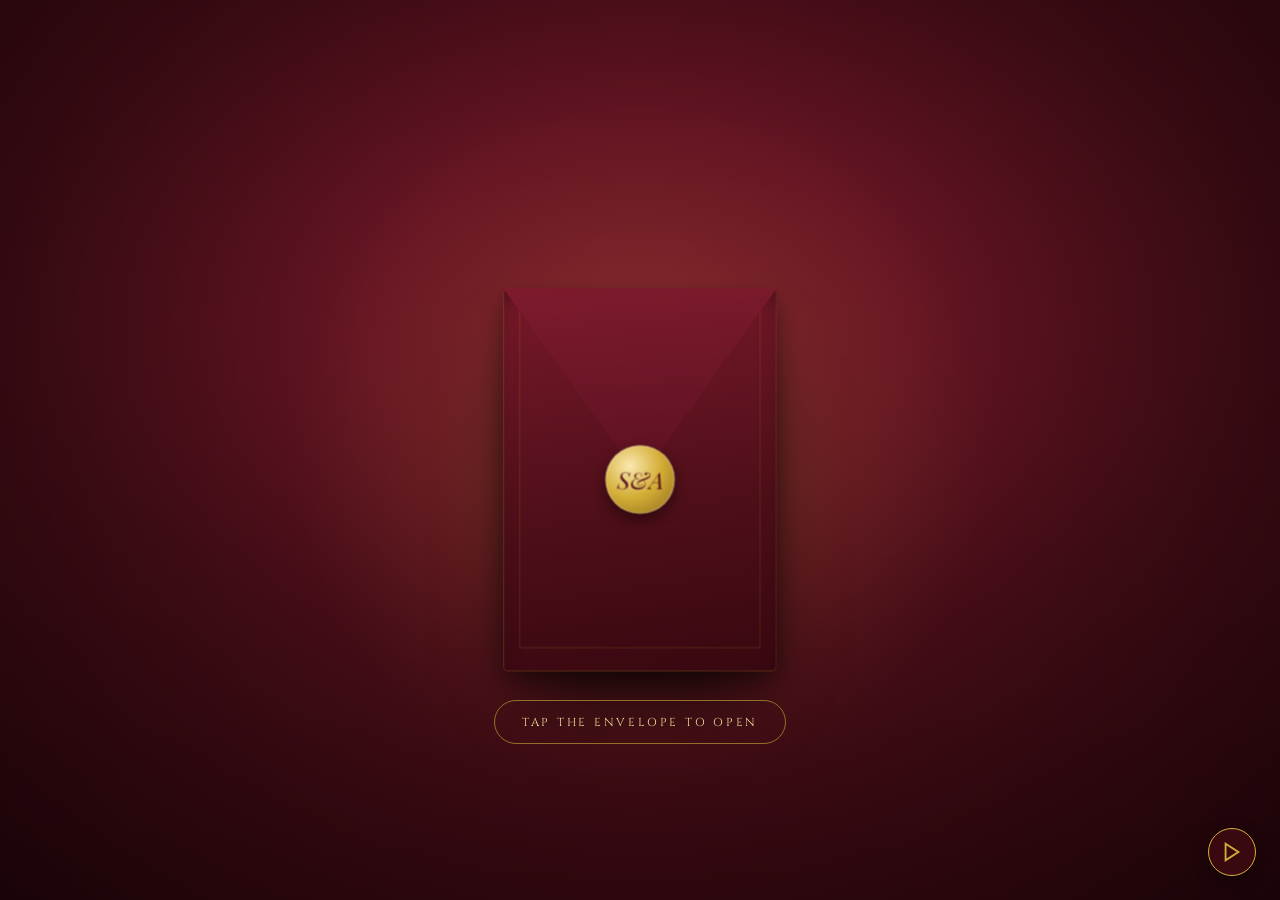
==== index.html @ 7587e1a6 "dffvdf" ====
<!DOCTYPE html>
<html lang="en">
<head>
<meta charset="UTF-8">
<meta name="viewport" content="width=device-width, initial-scale=1, viewport-fit=cover">
<title>Sharaf Ali &amp; Aysha – Wedding Reception</title>
<meta property="og:type" content="website">
<meta property="og:title" content="Sharaf Ali &amp; Aysha – Wedding Reception">
<meta property="og:description" content="Join us in celebrating our wedding reception on Sunday, 6 December 2026 at Airport Garden Convention Centre, Karippur">
<meta property="og:image" content="https://sharafali-aysha.vercel.app/og.jpg">
<meta name="twitter:card" content="summary_large_image">
<meta name="twitter:image" content="https://sharafali-aysha.vercel.app/og.jpg">
<link rel="preconnect" href="https://fonts.googleapis.com">
<link rel="preconnect" href="https://fonts.gstatic.com" crossorigin>
<link href="https://fonts.googleapis.com/css2?family=Cinzel:wght@400;600&family=Cormorant+Garamond:ital,wght@0,400;0,600;1,400;1,500&family=Playfair+Display:ital,wght@0,500;1,400;1,500&display=swap" rel="stylesheet">
<link rel="stylesheet" href="style.css">
</head>
<body class="locked">
<audio id="bgm" src="assets/music.mp3" loop preload="auto"></audio>

<button id="music-toggle" aria-label="Toggle music" title="Toggle music">
  <svg id="music-icon-play" viewBox="0 0 24 24" width="22" height="22" fill="none" stroke="currentColor" stroke-width="2"><polygon points="5,3 19,12 5,21"/></svg>
  <svg id="music-icon-pause" viewBox="0 0 24 24" width="22" height="22" fill="none" stroke="currentColor" stroke-width="2" style="display:none"><rect x="6" y="4" width="4" height="16"/><rect x="14" y="4" width="4" height="16"/></svg>
</button>

<section id="cover">
  <div class="cover-glow" aria-hidden="true"></div>
  <div class="env-stage">
    <div class="env">
      <div class="env-back" aria-hidden="true"></div>
      <div class="env-card">
        <div class="card-face">
          <span class="card-orn" aria-hidden="true">&#10070;</span>
          <p class="card-eyebrow">Together with our families</p>
          <h1 class="card-names">Sharaf Ali</h1>
          <span class="card-amp" aria-hidden="true">&amp;</span>
          <h1 class="card-names">Aysha</h1>
          <span class="card-rule" aria-hidden="true"></span>
          <p class="card-sub">Wedding Reception</p>
          <p class="card-date">Sunday &middot; 6 December 2026</p>
        </div>
      </div>
      <div class="env-front" aria-hidden="true"></div>
      <div class="env-flap" aria-hidden="true"></div>
      <div class="env-seal" aria-hidden="true"><span>S&amp;A</span></div>
    </div>
  </div>
  <button id="envelope">Tap the envelope to open</button>
</section>

<main id="site" hidden>
  <section class="hero" style="background-image:url('assets/img.jpeg')">
    <div class="hero-overlay"></div>
    <p class="small">Wedding Reception</p>
    <h1 class="script big">Sharaf Ali</h1><p class="amp">&amp;</p><h1 class="script big">Aysha</h1>
    <p class="meta">Sunday, 6 December 2026 · 11:00 AM to 2:30 PM<br>Airport Garden Convention Centre, Karippur</p>
  </section>

  <section class="paper">
    <div class="photo"><img src="assets/img.jpeg" alt="Sharaf Ali and Aysha" loading="lazy"></div>
    <p class="note">With hearts full of joy, we invite you and your family to celebrate our wedding reception. Your presence and prayers will make our celebration complete, and we look forward to sharing this blessed day with you.</p>
    <p class="note">With Love,<br>Sharaf Ali P.A &amp; Aysha Faizal<br><span style="font-size:0.95rem;opacity:0.85;font-style:normal;letter-spacing:0.05em">(Physiotherapists)</span></p>
    <p class="label">Reception</p>
    <p class="note">Sunday, 6 December 2026<br>11:00 AM – 2:30 PM</p>
    <h2 class="script">Counting Down to Forever</h2>
    <div class="count">
      <div><b id="d">--</b><span>Days</span></div><i>:</i>
      <div><b id="h">--</b><span>Hours</span></div><i>:</i>
      <div><b id="m">--</b><span>Minutes</span></div><i>:</i>
      <div><b id="s">--</b><span>Seconds</span></div>
    </div>
  </section>

  <section class="dark info">
    <h2 class="caps">Reception Info</h2>
    <p class="label">The reception will take place on:</p>
    <div class="date"><div>11:00 AM<br>SUNDAY</div><strong>6</strong><div>DECEMBER<br>2026</div></div>
    <p class="label">Time</p><p class="time">11:00 AM – 2:30 PM</p>
    <p class="label">Countdown</p><p id="line"></p>
    <div class="cal" id="cal"><h3 class="script">December 2026</h3><div class="grid" id="grid"></div></div>
    <button class="btn light" id="addcal">Add to Calendar</button>
  </section>

  <section class="beige">
    <h2 class="script">Gallery</h2>
    <div class="gallery-container">
      <img class="wide gallery-img" src="assets/img2.jpeg" alt="Gallery photo 1" loading="lazy">
      <img class="wide gallery-img" src="assets/dsf.jpeg" alt="Gallery photo 2" loading="lazy">
    </div>
  </section>

  <section class="dark">
    <h2 class="script left">Our Families</h2>
    <div class="card">
      <h3 class="script">Sharaf Ali P.A</h3>
      <p class="small" style="color:var(--brown);letter-spacing:0.15em;margin-top:-0.5rem;margin-bottom:0.8rem;text-transform:uppercase;font-size:0.75rem">Physiotherapist</p>
      <hr>
      <p>S/o Kuttiali Master P.A<br>&amp; Shareefa K.T</p>
      <p><strong>Brothers</strong>Muhammed Shamseer<br>Safvan Ali</p>
      <p><strong>Sisters</strong>Fathima Shabna<br>Shabeeba Sharaf</p>
      <p><strong>Brothers &amp; Sisters-in-law</strong>Anwer · Ubaidullah<br>Dilshad Beegum · Roula</p>
      <p class="address">
        <strong>Address</strong>
        Shabna Manzil (H), Karippur<br>
        Kumminiparamba (P.O), Kondotty (Via)<br>
        Malappuram
      </p>
    </div>
    <div class="card">
      <h3 class="script">Aysha Faizal</h3>
      <p class="small" style="color:var(--brown);letter-spacing:0.15em;margin-top:-0.5rem;margin-bottom:0.8rem;text-transform:uppercase;font-size:0.75rem">Physiotherapist</p>
      <hr>
      <p>D/o Faizal P.P<br>&amp; Sumayya K.P</p>
      <p><strong>Brother</strong>Mohammed Zunoon Faizal</p>
      <p><strong>Sister-in-law</strong>Rismi Kabir</p>
      <p class="address">
        <strong>Address</strong>
        Haans (H), Arakkinar<br>
        Calicut
      </p>
    </div>
  </section>

  <!-- <section class="beige">
    <h2 class="caps">Dress Code</h2>
    <div class="swatches">
      <div><i style="background:#3d0a11"></i>Burgundy</div>
      <div><i style="background:#6a1522"></i>Deep Wine</div>
      <div><i style="background:#d4af37"></i>Royal Gold</div>
      <div><i style="background:#e8cf8c"></i>Soft Gold</div>
      <div><i style="background:#faf5ee"></i>Ivory</div>
    </div>
  </section> -->

  <section class="dark">
    <h2 class="script">The Venue</h2>
    <div class="frame"><img src="assets/map.png" alt="Venue map" onerror="this.parentNode.style.display='none'"></div>
    <h3 class="caps venue">Airport Garden Convention Centre</h3>
    <p class="it">Karippur, Malappuram</p>
    <a class="btn outline" target="_blank" rel="noopener" href="https://www.google.com/maps/search/?api=1&query=Airport+Garden+Convention+Centre+Karippur">View Location</a>
  </section>

  <section class="dark wish">
    <div class="card form">
      <h3 class="caps">Wishes Box</h3>
      <input id="wn" placeholder="Enter your name*" maxlength="60">
      <textarea id="wm" placeholder="Enter your wishes*" maxlength="400"></textarea>
      <button class="btn solid" id="send">Send Wishes</button>
      <div id="wishes"></div>
    </div>
  </section>

  <footer class="dark foot">
    <p class="small">With love,</p>
    <h2 class="script">Sharaf Ali &amp; Aysha</h2>
    <p class="small">Wedding Reception</p>
    <p class="gold">6 December 2026</p>
    <p class="it">With Love and Blessings from Our Beloved<br>Families &amp; Friends</p>
  </footer>
</main>
<script src="script.js"></script>
</body>
</html>
---- style.css ----
:root{--burgundy:#3d0a11;--burgundy-dark:#2a050b;--burgundy-light:#5e1320;--champagne:#f5ebd9;--ivory:#faf5ee;--gold:#d4af37;--gold-dark:#9b772e;--gold-light:#f7e099;--cream:#faf5ee;--brown:var(--burgundy);--beige:var(--champagne)}
*{box-sizing:border-box;margin:0;padding:0}
html{scroll-behavior:smooth}
body{background:var(--burgundy);color:var(--ivory);font:400 20px/1.7 'Cormorant Garamond',serif;text-align:center;padding:env(safe-area-inset-top) 0 env(safe-area-inset-bottom)}
body.locked{overflow:hidden}
.script{font-family:'Playfair Display',serif;font-style:italic;font-weight:400;line-height:1.2}
.caps,.small,.label,.btn{font-family:'Cinzel',serif;letter-spacing:.2em;text-transform:uppercase}
.small{font-size:.8rem;color:var(--champagne)}.label{font-size:.8rem;color:var(--gold);margin-top:1.4rem}
.it{font-style:italic;color:var(--champagne)}.gold{color:var(--gold);letter-spacing:.1em}
section,footer{padding:4.5rem 1.2rem}
.dark{background:var(--burgundy);color:var(--ivory)}
.beige{background:var(--champagne);color:var(--burgundy)}
.beige .caps,.beige h2{color:var(--burgundy)}
h2.script{font-size:2.2rem;margin-bottom:1.5rem}h2.caps{font-size:1.5rem;margin-bottom:1.5rem}
.left{text-align:left;max-width:600px;margin:0 auto 1.5rem}
#cover{--envW:min(300px,70vw,30vh);position:fixed;inset:0;z-index:10;background:radial-gradient(ellipse 120% 90% at 50% 34%,#7a1b2b,#4d0e19 42%,#2a050b 100%);display:flex;flex-direction:column;align-items:center;justify-content:center;gap:clamp(1.1rem,3.5vh,2.2rem);overflow:hidden;cursor:pointer;transition:opacity 1s,visibility 1s}
#cover.gone{opacity:0;visibility:hidden}
#cover::before{content:"";position:absolute;inset:0;background:radial-gradient(circle at 50% 42%,transparent 32%,rgba(0,0,0,.5) 100%);pointer-events:none}
.cover-glow{position:absolute;top:50%;left:50%;width:calc(var(--envW)*2.6);height:calc(var(--envW)*2.6);margin:calc(var(--envW)*-1.3) 0 0 calc(var(--envW)*-1.3);border-radius:50%;background:radial-gradient(circle,rgba(212,175,55,.2),rgba(212,175,55,.05) 45%,transparent 70%);pointer-events:none;opacity:0;animation:glowIn 1.8s .2s both,glowPulse 7s 2s ease-in-out infinite}
.env-stage{position:relative;z-index:1;width:var(--envW);margin-top:calc(var(--envW)*.5);perspective:1500px;opacity:0;animation:stageIn 1.1s .2s cubic-bezier(.16,1,.3,1) both}
.env{position:relative;width:100%;aspect-ratio:5/7;transform-style:preserve-3d;transition:transform .5s cubic-bezier(.2,.8,.2,1)}
#cover:not(.revealing) .env-stage:hover .env{transform:translateY(-6px)}
.env-back,.env-front,.env-card,.env-flap{position:absolute}
.env-back{inset:0;border-radius:5px;background:linear-gradient(165deg,#651421,#3d0a11 55%,#2b060c);box-shadow:0 40px 70px -24px rgba(0,0,0,.85),0 10px 24px rgba(0,0,0,.45)}
.env-card{left:4.5%;right:4.5%;top:5%;height:90%;border-radius:3px;overflow:hidden;background:linear-gradient(168deg,#fffdf8,#f6ead6 60%,#efdfc6);box-shadow:inset 0 14px 24px -14px rgba(61,10,17,.5),inset 0 0 0 1px rgba(212,175,55,.3);transform:translateZ(2px)}
.card-face{height:100%;padding:5% 9% 0;display:flex;flex-direction:column;align-items:center;color:var(--burgundy)}
.card-face>*{opacity:0}
#cover.revealing .card-face>*{animation:fadeUp .9s cubic-bezier(.2,.7,.2,1) both}
.card-orn{font-size:calc(var(--envW)*.055);color:var(--gold-dark);animation-delay:1.45s}
.card-eyebrow{font-family:'Cinzel',serif;font-size:calc(var(--envW)*.036);letter-spacing:.2em;text-transform:uppercase;color:var(--gold-dark);margin-top:3%;animation-delay:1.55s}
.card-names{font-family:'Playfair Display',serif;font-style:italic;font-weight:500;font-size:calc(var(--envW)*.125);line-height:1.1;color:var(--burgundy);margin-top:2%;animation-delay:1.7s}
.card-names:last-of-type{animation-delay:2s}
.card-amp{font-family:'Playfair Display',serif;font-style:italic;font-size:calc(var(--envW)*.07);color:var(--gold-dark);line-height:1.4;margin-top:2%;animation-delay:1.85s}
.card-rule{width:calc(var(--envW)*.24);height:1px;background:linear-gradient(90deg,transparent,var(--gold-dark),transparent);margin-top:4%;animation-delay:2.15s}
.card-sub{font-family:'Cinzel',serif;font-size:calc(var(--envW)*.04);letter-spacing:.18em;text-transform:uppercase;color:var(--burgundy-light);margin-top:3%;animation-delay:2.25s}
.card-date{font-family:'Playfair Display',serif;font-style:italic;font-size:calc(var(--envW)*.05);color:var(--burgundy-light);margin-top:2%;animation-delay:2.4s}
.env-front{inset:0;border-radius:5px;background:linear-gradient(172deg,#78192a,#4e0f19 58%,#390810);transform:translateZ(20px);box-shadow:inset 0 0 0 1px rgba(212,175,55,.2),inset 0 18px 30px -18px rgba(0,0,0,.6);clip-path:polygon(0 0,100% 0,100% 100%,0 100%)}
#cover.revealing .env-front{animation:frontOpen 1.1s 1.3s cubic-bezier(.4,0,.2,1) both}
.env-front::before{content:"";position:absolute;inset:6%;border:1px solid rgba(212,175,55,.16);border-radius:2px}
.env-front::after{content:"";position:absolute;left:0;right:0;top:70%;height:1px;background:linear-gradient(90deg,transparent,rgba(212,175,55,.55),transparent);opacity:0}
#cover.revealing .env-front::after{animation:glowIn .9s 1.85s both}
.env-flap{left:0;right:0;top:0;height:50%;clip-path:polygon(0 0,100% 0,50% 100%);transform-origin:50% 0;background:linear-gradient(175deg,#7e1b2d,#5a1120);transform:translateZ(22px)}
#cover.revealing .env-flap{animation:flapOpen 1.4s .3s cubic-bezier(.55,0,.2,1) both}
.env-seal{position:absolute;left:50%;top:50%;width:calc(var(--envW)*.25);height:calc(var(--envW)*.25);margin:calc(var(--envW)*-.125) 0 0 calc(var(--envW)*-.125);border-radius:50%;display:flex;align-items:center;justify-content:center;background:radial-gradient(circle at 35% 30%,#fbe9b0,#d4af37 48%,#8f6a1c);box-shadow:0 6px 14px rgba(0,0,0,.45),inset 0 0 0 1px rgba(255,255,255,.35);transform:translateZ(26px);animation:sealGlow 3.2s 1.4s ease-in-out infinite}
#cover.revealing .env-seal{animation:sealBreak .75s cubic-bezier(.3,0,.7,1) both}
.env-seal span{font-family:'Playfair Display',serif;font-style:italic;font-size:calc(var(--envW)*.085);color:#58101c}
#envelope{position:relative;z-index:1;background:transparent;border:1px solid rgba(212,175,55,.6);color:var(--gold-light);font-family:'Cinzel',serif;font-size:.72rem;letter-spacing:.24em;text-transform:uppercase;padding:.85rem 1.7rem;border-radius:40px;cursor:pointer;overflow:hidden;opacity:0;animation:ctaIn .9s 1.1s cubic-bezier(.2,.7,.2,1) both,ctaFloat 3.4s 2s ease-in-out infinite}
#cover.revealing #envelope{animation:none;opacity:0;pointer-events:none;transition:opacity .5s}
#envelope:hover{background:rgba(212,175,55,.14);color:var(--ivory)}
#envelope::after{content:"";position:absolute;top:0;left:-60%;width:40%;height:100%;background:linear-gradient(100deg,transparent,rgba(255,255,255,.3),transparent);animation:ctaShine 5s 2s linear infinite}
#envelope:focus-visible,.btn:focus-visible,input:focus-visible,textarea:focus-visible{outline:2px solid var(--gold);outline-offset:3px}
#cover{transition:opacity 1.3s ease,visibility 1.3s}
#cover.opening .env-stage{animation:stageOut 1.5s cubic-bezier(.4,0,.4,1) both}
.hero.enter{animation:heroIn 1.8s cubic-bezier(.2,.8,.2,1) both}
#cover.opening .cover-glow,#cover.opening #envelope{animation:none;opacity:0;transition:opacity .45s}
.hero{min-height:100vh;display:flex;flex-direction:column;justify-content:center;align-items:center;position:relative;background-size:cover;background-position:center;background-repeat:no-repeat}
.hero-overlay{position:absolute;inset:0;background:rgba(26,4,8,.55);z-index:0}
.hero .small{font-family:'Playfair Display',serif;font-style:italic;text-transform:none;letter-spacing:.05em;font-size:1rem;color:var(--gold-light)}
.hero .meta{font-family:'Playfair Display',serif;font-style:italic;font-size:1.2rem}
.hero>*:not(.hero-overlay){position:relative;z-index:1}
#music-toggle{position:fixed;bottom:1.5rem;right:1.5rem;z-index:20;width:48px;height:48px;border-radius:50%;border:1.5px solid var(--gold);background:rgba(61,10,17,.9);color:var(--gold);display:flex;align-items:center;justify-content:center;cursor:pointer;backdrop-filter:blur(6px);box-shadow:0 4px 16px #0006;transition:transform .2s}
#music-toggle:hover{transform:scale(1.1)}
.big{font-size:clamp(3.5rem,14vw,6.5rem)}.amp{font-family:'Playfair Display',serif;font-style:italic;font-size:2.2rem;color:var(--gold)}
.meta{margin-top:2rem;font-size:1.25rem;color:var(--champagne)}
.paper{background:var(--ivory);color:var(--burgundy);max-width:650px;margin:0 auto}
.paper .note{font-style:italic;max-width:520px;margin:1.5rem auto 0}
.photo{display:inline-block;padding:15px;border:1px solid rgba(212,175,55,.45);background:var(--ivory);box-shadow:0 8px 24px rgba(0,0,0,.2)}
.photo img{display:block;width:min(345px,70vw);height:auto}
.paper h2{margin-top:3rem;color:var(--burgundy)}
.count{display:flex;justify-content:center;align-items:center;gap:.5rem;flex-wrap:wrap}
.count div{min-width:clamp(60px,18vw,82px);padding:.75rem .45rem;background:var(--champagne);border:1px solid rgba(212,175,55,.5);border-radius:12px;box-shadow:0 4px 12px rgba(0,0,0,.08)}.count b{display:block;font:600 2rem/1.1 'Cormorant Garamond',serif;font-variant-numeric:lining-nums;color:var(--burgundy)}
.count span{display:block;margin-top:.25rem;font:.6rem 'Cinzel',serif;letter-spacing:.12em;text-transform:uppercase;color:var(--burgundy-light)}.count i{font-style:normal;color:var(--gold);font-size:1.4rem}
.info p{color:var(--champagne)}.time{font-size:1.6rem}
.date{display:flex;justify-content:center;align-items:center;gap:1.1rem;margin-top:1.4rem;font:.95rem/1.7 'Cinzel',serif;letter-spacing:.1em}
.date div:first-child{text-align:right}.date div:last-child{text-align:left;border-left:1px solid var(--gold);padding-left:1.1rem}
.date strong{font:400 4rem/1 'Playfair Display',serif;font-style:italic;color:var(--gold)}
.cal{background:var(--ivory);color:var(--burgundy);border:1px solid rgba(212,175,55,.3);border-radius:18px;max-width:525px;margin:2.5rem auto 1.5rem;padding:1.6rem 1.4rem}
.cal h3{font-size:1.8rem;margin-bottom:.8rem;color:var(--burgundy)}
.grid{display:grid;grid-template-columns:repeat(7,1fr);row-gap:.6rem;font-size:1.05rem}
.grid .dow{font:.7rem 'Cinzel',serif;color:var(--gold-dark);padding-bottom:.5rem;border-bottom:1px solid rgba(212,175,55,.3);margin-bottom:.4rem}
.grid .on{position:relative;color:var(--ivory);font-weight:600}
.grid .on::before{content:"♥";position:absolute;inset:0;z-index:0;font-size:2.6rem;line-height:1;color:var(--burgundy);transform:translateY(-.55rem)}
.grid .on span{position:relative;z-index:1}
.btn{display:inline-block;padding:.9rem 2rem;font-size:.85rem;border-radius:12px;cursor:pointer;text-decoration:none;border:0;transition:background .3s,color .3s,box-shadow .3s}
.light{background:var(--champagne);color:var(--burgundy);border:1px solid var(--gold);box-shadow:0 6px 16px rgba(0,0,0,.25)}.light:hover{background:var(--gold);color:var(--burgundy-dark)}
.outline{border:1px solid var(--gold);color:var(--gold);border-radius:0;margin-top:1.4rem}.outline:hover{background:var(--gold);color:var(--burgundy)}
.solid{background:var(--burgundy);color:var(--gold);border:1px solid var(--gold);border-radius:30px;float:right}.solid:hover{background:var(--gold);color:var(--burgundy)}
.wide{max-width:min(600px,100%);height:auto;border-radius:6px}
.gallery-container{display:flex;flex-wrap:wrap;justify-content:center;gap:1.5rem;max-width:800px;margin:0 auto}
.gallery-img{max-width:min(360px,100%);object-fit:cover;border-radius:12px;border:1px solid rgba(212,175,55,.4);box-shadow:0 8px 24px rgba(0,0,0,0.2)}
.card{background:var(--champagne);color:var(--burgundy);border:1px solid rgba(212,175,55,.35);border-radius:28px;max-width:600px;margin:0 auto 2rem;padding:2.4rem 1.6rem;box-shadow:0 14px 34px rgba(0,0,0,.35)}
.card h3.script{font-size:2rem;color:var(--burgundy)}.card hr{border:0;border-top:1px solid var(--gold);width:60px;margin:.8rem auto 1.2rem}
.card p{font-style:italic;margin-bottom:1rem;line-height:1.55}
.card strong{display:block;font-family:'Cinzel',serif;font-size:0.75rem;letter-spacing:0.12em;text-transform:uppercase;color:var(--burgundy-light);font-style:normal;margin-bottom:0.25rem;font-weight:600;opacity:0.9}
.card .address{margin-top:1.2rem;line-height:1.6}
.swatches{display:flex;flex-wrap:wrap;justify-content:center;gap:1.4rem}
.swatches div{font:.75rem 'Cinzel',serif;letter-spacing:.1em;text-transform:uppercase;width:105px;color:var(--burgundy)}
.swatches i{display:block;width:62px;height:62px;border-radius:50%;margin:0 auto .6rem;box-shadow:inset 0 0 0 1px rgba(0,0,0,.15),0 4px 10px rgba(0,0,0,.15);border:1px solid rgba(212,175,55,.3)}
.frame{display:inline-block;padding:8px;border:5px double var(--gold);background:var(--burgundy-dark)}.frame img{display:block;width:min(380px,74vw)}
.venue{font-size:1.5rem;margin-top:2rem;font-weight:400;color:var(--ivory)}
.form{padding:2rem 1.6rem 2.4rem;overflow:hidden;text-align:left}.form h3{text-align:center;font-size:1.6rem;margin-bottom:1.4rem;color:var(--burgundy)}
input,textarea{width:100%;font:inherit;color:var(--burgundy);background:rgba(250,245,238,.65);border:1px solid rgba(212,175,55,.6);border-radius:14px;padding:.8rem 1rem;margin-bottom:1rem;resize:vertical}
textarea{min-height:110px}::placeholder{color:#9e7552}
#wishes{clear:both;padding-top:1.6rem}
.wcard{border-top:1px solid rgba(212,175,55,.4);padding:.8rem 0}.wcard b{font:600 .8rem 'Cinzel',serif;letter-spacing:.15em;text-transform:uppercase;color:var(--burgundy-light)}.wcard p{font-style:italic;margin:0;word-break:break-word}
.foot .script{font-size:2.6rem;margin:.4rem 0}.foot p{margin-top:.8rem}
@keyframes stageIn{from{opacity:0;transform:translateY(42px) scale(.93)}to{opacity:1;transform:none}}
@keyframes stageOut{from{opacity:1;transform:none}to{opacity:0;transform:translateY(-34px) scale(1.18)}}
@keyframes heroIn{from{opacity:0;transform:scale(1.07)}to{opacity:1;transform:none}}
@keyframes glowIn{to{opacity:1}}
@keyframes glowPulse{0%,100%{opacity:.8;transform:scale(1)}50%{opacity:1;transform:scale(1.07)}}
@keyframes sealGlow{0%,100%{transform:translateZ(26px) scale(1)}50%{transform:translateZ(26px) scale(1.045)}}
@keyframes sealBreak{0%{opacity:1;transform:translateZ(26px) scale(1)}45%{opacity:1;transform:translateZ(26px) scale(1.16)}100%{opacity:0;transform:translateZ(26px) scale(.55) rotate(-18deg)}}
@keyframes flapOpen{from{transform:translateZ(22px) rotateX(0deg);background:linear-gradient(175deg,#7e1b2d,#5a1120)}to{transform:translateZ(22px) rotateX(-176deg);background:linear-gradient(175deg,#f1e3cd,#d6bf9e)}}
@keyframes frontOpen{from{clip-path:polygon(0 0,100% 0,100% 100%,0 100%)}to{clip-path:polygon(0 70%,100% 70%,100% 100%,0 100%)}}
@keyframes fadeUp{from{opacity:0;transform:translateY(14px)}to{opacity:1;transform:none}}
@keyframes ctaIn{from{opacity:0;transform:translateY(12px)}to{opacity:1;transform:none}}
@keyframes ctaFloat{0%,100%{transform:translateY(0)}50%{transform:translateY(-4px)}}
@keyframes ctaShine{0%{left:-60%}55%,100%{left:130%}}
@media(prefers-reduced-motion:reduce){*{transition:none!important;animation:none!important;scroll-behavior:auto!important}
.env-stage,.cover-glow,#envelope{opacity:1}
#cover.revealing .card-face>*,#cover.revealing .env-front::after{opacity:1}
#cover.revealing .env-flap{transform:translateZ(22px) rotateX(-176deg);background:linear-gradient(175deg,#f1e3cd,#d6bf9e)}
#cover.revealing .env-seal{opacity:0}
#cover.revealing .env-front{clip-path:polygon(0 70%,100% 70%,100% 100%,0 100%)}}
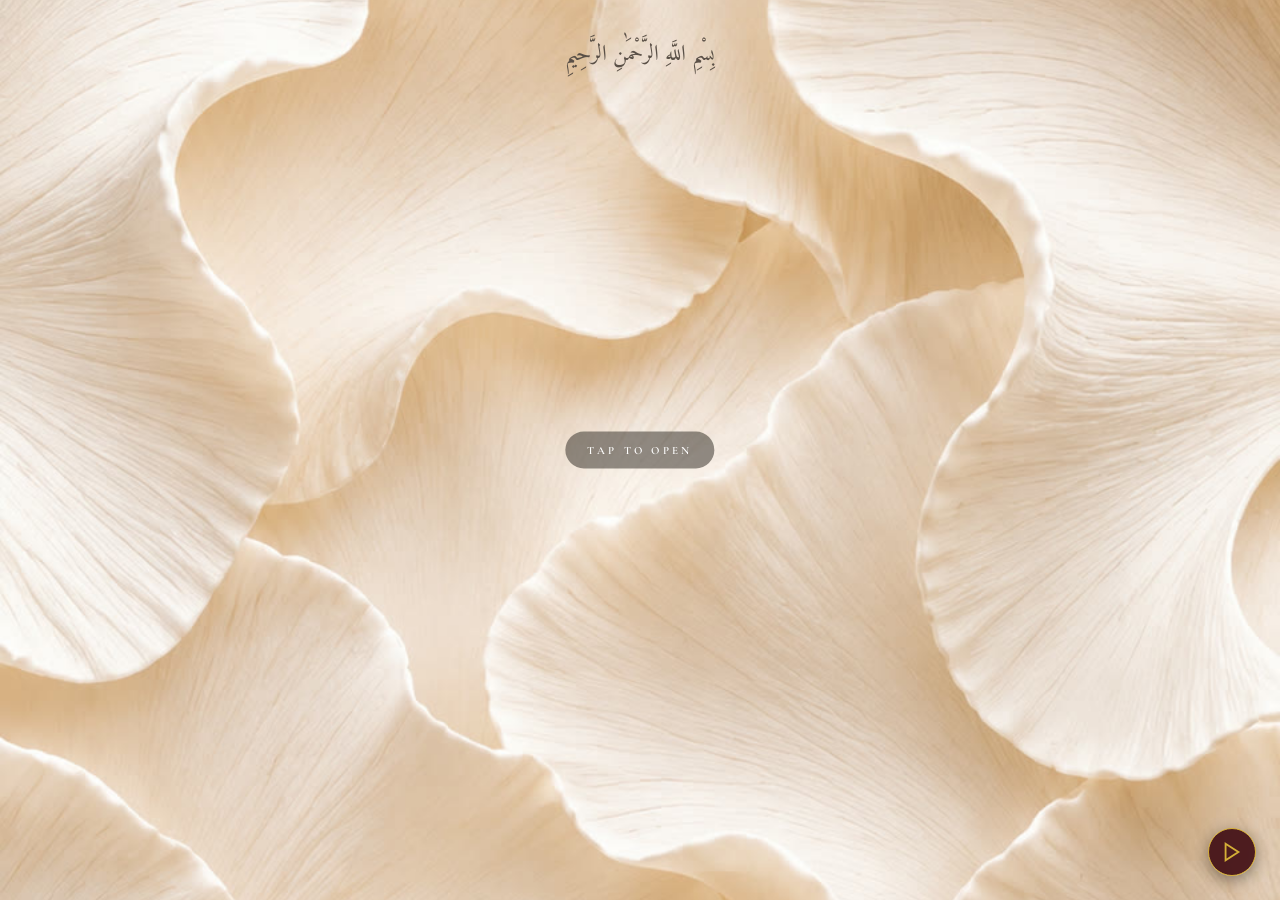
==== commit f028b3fc: "fffsfsf" ====
--- a/index.html
+++ b/index.html
@@ -12,7 +12,9 @@
 <meta name="twitter:image" content="https://sharafali-aysha.vercel.app/og.jpg">
 <link rel="preconnect" href="https://fonts.googleapis.com">
 <link rel="preconnect" href="https://fonts.gstatic.com" crossorigin>
-<link href="https://fonts.googleapis.com/css2?family=Cinzel:wght@400;600&family=Cormorant+Garamond:ital,wght@0,400;0,600;1,400;1,500&family=Playfair+Display:ital,wght@0,500;1,400;1,500&display=swap" rel="stylesheet">
+<link rel="preload" as="image" href="assets/cover.jpg">
+<link rel="preload" as="image" href="assets/hero.png">
+<link href="https://fonts.googleapis.com/css2?family=Amiri&family=Cinzel:wght@400;600&family=Cormorant+Garamond:ital,wght@0,400;0,500;0,600;1,400;1,500&family=Pinyon+Script&family=Playfair+Display:ital,wght@0,500;1,400;1,500&display=swap" rel="stylesheet">
 <link rel="stylesheet" href="style.css">
 </head>
 <body class="locked">
@@ -23,43 +25,38 @@
   <svg id="music-icon-pause" viewBox="0 0 24 24" width="22" height="22" fill="none" stroke="currentColor" stroke-width="2" style="display:none"><rect x="6" y="4" width="4" height="16"/><rect x="14" y="4" width="4" height="16"/></svg>
 </button>
 
-<section id="cover">
-  <div class="cover-glow" aria-hidden="true"></div>
-  <div class="env-stage">
-    <div class="env">
-      <div class="env-back" aria-hidden="true"></div>
-      <div class="env-card">
-        <div class="card-face">
-          <span class="card-orn" aria-hidden="true">&#10070;</span>
-          <p class="card-eyebrow">Together with our families</p>
-          <h1 class="card-names">Sharaf Ali</h1>
-          <span class="card-amp" aria-hidden="true">&amp;</span>
-          <h1 class="card-names">Aysha</h1>
-          <span class="card-rule" aria-hidden="true"></span>
-          <p class="card-sub">Wedding Reception</p>
-          <p class="card-date">Sunday &middot; 6 December 2026</p>
-        </div>
-      </div>
-      <div class="env-front" aria-hidden="true"></div>
-      <div class="env-flap" aria-hidden="true"></div>
-      <div class="env-seal" aria-hidden="true"><span>S&amp;A</span></div>
-    </div>
+<section id="cover" role="button" tabindex="0" aria-label="Open the invitation">
+  <div class="cv">
+    <video id="opener" src="assets/intro.mp4" poster="assets/cover.jpg" muted playsinline preload="auto"></video>
+    <div class="cvTop"><div class="bless" lang="ar">&#1576;&#1616;&#1587;&#1618;&#1605;&#1616; &#1575;&#1604;&#1604;&#1617;&#1614;&#1607;&#1616; &#1575;&#1604;&#1585;&#1617;&#1614;&#1581;&#1618;&#1605;&#1614;&#1648;&#1606;&#1616; &#1575;&#1604;&#1585;&#1617;&#1614;&#1581;&#1616;&#1610;&#1605;&#1616;</div></div>
+    <div class="tap">TAP TO OPEN</div>
   </div>
-  <button id="envelope">Tap the envelope to open</button>
 </section>
 
 <main id="site" hidden>
-  <section class="hero" style="background-image:url('assets/img.jpeg')">
-    <div class="hero-overlay"></div>
-    <p class="small">Wedding Reception</p>
-    <h1 class="script big">Sharaf Ali</h1><p class="amp">&amp;</p><h1 class="script big">Aysha</h1>
-    <p class="meta">Sunday, 6 December 2026 · 11:00 AM to 2:30 PM<br>Airport Garden Convention Centre, Karippur</p>
+  <section class="hero">
+    <div class="hero-in">
+      <div class="bless in" lang="ar">&#1576;&#1616;&#1587;&#1618;&#1605;&#1616; &#1575;&#1604;&#1604;&#1617;&#1614;&#1607;&#1616; &#1575;&#1604;&#1585;&#1617;&#1614;&#1581;&#1618;&#1605;&#1614;&#1648;&#1606;&#1616; &#1575;&#1604;&#1585;&#1617;&#1614;&#1581;&#1616;&#1610;&#1605;&#1616;</div>
+      <div class="hcap in">
+        <div>BY THE GRACE OF ALLAH,</div>
+        <div style="margin-top:10px">INVITE YOU TO WITNESS AND BLESS THE BEGINNING OF A BEAUTIFUL JOURNEY OF LOVE AND TOGETHERNESS.</div>
+      </div>
+      <div class="names in"><span>Sharaf Ali</span><em>and</em><span>Aysha</span></div>
+      <div class="dia in"><i></i><b></b><i></i></div>
+      <div class="hcap in">SUNDAY</div>
+      <div class="hdate in">6 December 2026</div>
+      <div class="dia in"><i></i><b></b><i></i></div>
+      <div class="hcap in">AIRPORT GARDEN CONVENTION CENTRE, KARIPPUR</div>
+      <div class="hline in">in shaa Allah, we would love to have you with us</div>
+      <svg class="sprig in" viewBox="0 0 34 52" fill="none" stroke="currentColor" aria-hidden="true"><path d="M1 51V17a16 16 0 0 1 32 0v34z"/><path d="M17 44V13M17 36c-3-1-6-3-7-6 3 0 6 2 7 4m0-2c3-1 6-3 7-6-3 0-6 2-7 4m0-6c-3-1-5-3-6-6 3 0 5 2 6 4m0-2c3-1 5-3 6-6-3 0-5 2-6 4"/></svg>
+      <div class="hcap sdown in">Scroll down</div>
+    </div>
   </section>
 
   <section class="paper">
-    <div class="photo"><img src="assets/img.jpeg" alt="Sharaf Ali and Aysha" loading="lazy"></div>
+    <!-- <div class="photo"><img src="assets/img.jpeg" alt="Sharaf Ali and Aysha" loading="lazy"></div> -->
     <p class="note">With hearts full of joy, we invite you and your family to celebrate our wedding reception. Your presence and prayers will make our celebration complete, and we look forward to sharing this blessed day with you.</p>
-    <p class="note">With Love,<br>Sharaf Ali P.A &amp; Aysha Faizal<br><span style="font-size:0.95rem;opacity:0.85;font-style:normal;letter-spacing:0.05em">(Physiotherapists)</span></p>
+    <p class="note">With Love,<br>Sharaf Ali P.A &amp; Aysha Faizal</p>
     <p class="label">Reception</p>
     <p class="note">Sunday, 6 December 2026<br>11:00 AM – 2:30 PM</p>
     <h2 class="script">Counting Down to Forever</h2>
@@ -69,6 +66,39 @@
       <div><b id="m">--</b><span>Minutes</span></div><i>:</i>
       <div><b id="s">--</b><span>Seconds</span></div>
     </div>
+  </section>
+
+  <section class="beige verses">
+    <h2 class="script">Blessings from the Qur&rsquo;an</h2>
+    <span class="v-orn" aria-hidden="true">&#10070;</span>
+
+    <blockquote class="verse">
+      <p class="ar" lang="ar" dir="rtl">وَمِنْ آيَاتِهِ أَنْ خَلَقَ لَكُمْ مِنْ أَنفُسِكُمْ أَزْوَاجًا لِتَسْكُنُوا إِلَيْهَا وَجَعَلَ بَيْنَكُمْ مَوَدَّةً وَرَحْمَةً</p>
+      <span class="sep" aria-hidden="true"></span>
+      <p class="vtext">&ldquo;And of His signs is that He created for you from among yourselves mates, that you may find tranquillity in them; and He placed between you affection and mercy.&rdquo;</p>
+      <cite>Surah Ar-Rum &middot; 30 : 21</cite>
+    </blockquote>
+
+    <blockquote class="verse">
+      <p class="ar" lang="ar" dir="rtl">رَبَّنَا هَبْ لَنَا مِنْ أَزْوَاجِنَا وَذُرِّيَّاتِنَا قُرَّةَ أَعْيُنٍ وَاجْعَلْنَا لِلْمُتَّقِينَ إِمَامًا</p>
+      <span class="sep" aria-hidden="true"></span>
+      <p class="vtext">&ldquo;Our Lord, grant us from among our spouses and offspring comfort to our eyes, and make us an example for the righteous.&rdquo;</p>
+      <cite>Surah Al-Furqan &middot; 25 : 74</cite>
+    </blockquote>
+
+    <blockquote class="verse">
+      <p class="ar" lang="ar" dir="rtl">بَارَكَ اللَّهُ لَكَ، وَبَارَكَ عَلَيْكَ، وَجَمَعَ بَيْنَكُمَا فِي خَيْرٍ</p>
+      <span class="sep" aria-hidden="true"></span>
+      <p class="vtext">&ldquo;May Allah bless you, and shower His blessings upon you, and join you together in goodness.&rdquo;</p>
+      <cite>Prophetic du&rsquo;a &middot; Sunan Abi Dawud</cite>
+    </blockquote>
+
+    <blockquote class="verse">
+      <p class="ar" lang="ar" dir="rtl">خَيْرُكُمْ خَيْرُكُمْ لِأَهْلِهِ</p>
+      <span class="sep" aria-hidden="true"></span>
+      <p class="vtext">&ldquo;The best of you are those who are best to their families.&rdquo;</p>
+      <cite>Prophet Muhammad &#65018; &middot; Sunan at-Tirmidhi</cite>
+    </blockquote>
   </section>
 
   <section class="dark info">
@@ -84,8 +114,8 @@
   <section class="beige">
     <h2 class="script">Gallery</h2>
     <div class="gallery-container">
-      <img class="wide gallery-img" src="assets/img2.jpeg" alt="Gallery photo 1" loading="lazy">
-      <img class="wide gallery-img" src="assets/dsf.jpeg" alt="Gallery photo 2" loading="lazy">
+      <figure class="gcard"><img src="assets/childhood.png" alt="Sharaf Ali and Aysha as children" loading="lazy"></figure>
+      <figure class="gcard"><img src="assets/img.jpeg" alt="Sharaf Ali and Aysha" loading="lazy"></figure>
     </div>
   </section>
 
@@ -93,7 +123,6 @@
     <h2 class="script left">Our Families</h2>
     <div class="card">
       <h3 class="script">Sharaf Ali P.A</h3>
-      <p class="small" style="color:var(--brown);letter-spacing:0.15em;margin-top:-0.5rem;margin-bottom:0.8rem;text-transform:uppercase;font-size:0.75rem">Physiotherapist</p>
       <hr>
       <p>S/o Kuttiali Master P.A<br>&amp; Shareefa K.T</p>
       <p><strong>Brothers</strong>Muhammed Shamseer<br>Safvan Ali</p>
@@ -108,7 +137,6 @@
     </div>
     <div class="card">
       <h3 class="script">Aysha Faizal</h3>
-      <p class="small" style="color:var(--brown);letter-spacing:0.15em;margin-top:-0.5rem;margin-bottom:0.8rem;text-transform:uppercase;font-size:0.75rem">Physiotherapist</p>
       <hr>
       <p>D/o Faizal P.P<br>&amp; Sumayya K.P</p>
       <p><strong>Brother</strong>Mohammed Zunoon Faizal</p>
--- a/style.css
+++ b/style.css
@@ -13,51 +13,7 @@
 .beige .caps,.beige h2{color:var(--burgundy)}
 h2.script{font-size:2.2rem;margin-bottom:1.5rem}h2.caps{font-size:1.5rem;margin-bottom:1.5rem}
 .left{text-align:left;max-width:600px;margin:0 auto 1.5rem}
-#cover{--envW:min(300px,70vw,30vh);position:fixed;inset:0;z-index:10;background:radial-gradient(ellipse 120% 90% at 50% 34%,#7a1b2b,#4d0e19 42%,#2a050b 100%);display:flex;flex-direction:column;align-items:center;justify-content:center;gap:clamp(1.1rem,3.5vh,2.2rem);overflow:hidden;cursor:pointer;transition:opacity 1s,visibility 1s}
-#cover.gone{opacity:0;visibility:hidden}
-#cover::before{content:"";position:absolute;inset:0;background:radial-gradient(circle at 50% 42%,transparent 32%,rgba(0,0,0,.5) 100%);pointer-events:none}
-.cover-glow{position:absolute;top:50%;left:50%;width:calc(var(--envW)*2.6);height:calc(var(--envW)*2.6);margin:calc(var(--envW)*-1.3) 0 0 calc(var(--envW)*-1.3);border-radius:50%;background:radial-gradient(circle,rgba(212,175,55,.2),rgba(212,175,55,.05) 45%,transparent 70%);pointer-events:none;opacity:0;animation:glowIn 1.8s .2s both,glowPulse 7s 2s ease-in-out infinite}
-.env-stage{position:relative;z-index:1;width:var(--envW);margin-top:calc(var(--envW)*.5);perspective:1500px;opacity:0;animation:stageIn 1.1s .2s cubic-bezier(.16,1,.3,1) both}
-.env{position:relative;width:100%;aspect-ratio:5/7;transform-style:preserve-3d;transition:transform .5s cubic-bezier(.2,.8,.2,1)}
-#cover:not(.revealing) .env-stage:hover .env{transform:translateY(-6px)}
-.env-back,.env-front,.env-card,.env-flap{position:absolute}
-.env-back{inset:0;border-radius:5px;background:linear-gradient(165deg,#651421,#3d0a11 55%,#2b060c);box-shadow:0 40px 70px -24px rgba(0,0,0,.85),0 10px 24px rgba(0,0,0,.45)}
-.env-card{left:4.5%;right:4.5%;top:5%;height:90%;border-radius:3px;overflow:hidden;background:linear-gradient(168deg,#fffdf8,#f6ead6 60%,#efdfc6);box-shadow:inset 0 14px 24px -14px rgba(61,10,17,.5),inset 0 0 0 1px rgba(212,175,55,.3);transform:translateZ(2px)}
-.card-face{height:100%;padding:5% 9% 0;display:flex;flex-direction:column;align-items:center;color:var(--burgundy)}
-.card-face>*{opacity:0}
-#cover.revealing .card-face>*{animation:fadeUp .9s cubic-bezier(.2,.7,.2,1) both}
-.card-orn{font-size:calc(var(--envW)*.055);color:var(--gold-dark);animation-delay:1.45s}
-.card-eyebrow{font-family:'Cinzel',serif;font-size:calc(var(--envW)*.036);letter-spacing:.2em;text-transform:uppercase;color:var(--gold-dark);margin-top:3%;animation-delay:1.55s}
-.card-names{font-family:'Playfair Display',serif;font-style:italic;font-weight:500;font-size:calc(var(--envW)*.125);line-height:1.1;color:var(--burgundy);margin-top:2%;animation-delay:1.7s}
-.card-names:last-of-type{animation-delay:2s}
-.card-amp{font-family:'Playfair Display',serif;font-style:italic;font-size:calc(var(--envW)*.07);color:var(--gold-dark);line-height:1.4;margin-top:2%;animation-delay:1.85s}
-.card-rule{width:calc(var(--envW)*.24);height:1px;background:linear-gradient(90deg,transparent,var(--gold-dark),transparent);margin-top:4%;animation-delay:2.15s}
-.card-sub{font-family:'Cinzel',serif;font-size:calc(var(--envW)*.04);letter-spacing:.18em;text-transform:uppercase;color:var(--burgundy-light);margin-top:3%;animation-delay:2.25s}
-.card-date{font-family:'Playfair Display',serif;font-style:italic;font-size:calc(var(--envW)*.05);color:var(--burgundy-light);margin-top:2%;animation-delay:2.4s}
-.env-front{inset:0;border-radius:5px;background:linear-gradient(172deg,#78192a,#4e0f19 58%,#390810);transform:translateZ(20px);box-shadow:inset 0 0 0 1px rgba(212,175,55,.2),inset 0 18px 30px -18px rgba(0,0,0,.6);clip-path:polygon(0 0,100% 0,100% 100%,0 100%)}
-#cover.revealing .env-front{animation:frontOpen 1.1s 1.3s cubic-bezier(.4,0,.2,1) both}
-.env-front::before{content:"";position:absolute;inset:6%;border:1px solid rgba(212,175,55,.16);border-radius:2px}
-.env-front::after{content:"";position:absolute;left:0;right:0;top:70%;height:1px;background:linear-gradient(90deg,transparent,rgba(212,175,55,.55),transparent);opacity:0}
-#cover.revealing .env-front::after{animation:glowIn .9s 1.85s both}
-.env-flap{left:0;right:0;top:0;height:50%;clip-path:polygon(0 0,100% 0,50% 100%);transform-origin:50% 0;background:linear-gradient(175deg,#7e1b2d,#5a1120);transform:translateZ(22px)}
-#cover.revealing .env-flap{animation:flapOpen 1.4s .3s cubic-bezier(.55,0,.2,1) both}
-.env-seal{position:absolute;left:50%;top:50%;width:calc(var(--envW)*.25);height:calc(var(--envW)*.25);margin:calc(var(--envW)*-.125) 0 0 calc(var(--envW)*-.125);border-radius:50%;display:flex;align-items:center;justify-content:center;background:radial-gradient(circle at 35% 30%,#fbe9b0,#d4af37 48%,#8f6a1c);box-shadow:0 6px 14px rgba(0,0,0,.45),inset 0 0 0 1px rgba(255,255,255,.35);transform:translateZ(26px);animation:sealGlow 3.2s 1.4s ease-in-out infinite}
-#cover.revealing .env-seal{animation:sealBreak .75s cubic-bezier(.3,0,.7,1) both}
-.env-seal span{font-family:'Playfair Display',serif;font-style:italic;font-size:calc(var(--envW)*.085);color:#58101c}
-#envelope{position:relative;z-index:1;background:transparent;border:1px solid rgba(212,175,55,.6);color:var(--gold-light);font-family:'Cinzel',serif;font-size:.72rem;letter-spacing:.24em;text-transform:uppercase;padding:.85rem 1.7rem;border-radius:40px;cursor:pointer;overflow:hidden;opacity:0;animation:ctaIn .9s 1.1s cubic-bezier(.2,.7,.2,1) both,ctaFloat 3.4s 2s ease-in-out infinite}
-#cover.revealing #envelope{animation:none;opacity:0;pointer-events:none;transition:opacity .5s}
-#envelope:hover{background:rgba(212,175,55,.14);color:var(--ivory)}
-#envelope::after{content:"";position:absolute;top:0;left:-60%;width:40%;height:100%;background:linear-gradient(100deg,transparent,rgba(255,255,255,.3),transparent);animation:ctaShine 5s 2s linear infinite}
-#envelope:focus-visible,.btn:focus-visible,input:focus-visible,textarea:focus-visible{outline:2px solid var(--gold);outline-offset:3px}
-#cover{transition:opacity 1.3s ease,visibility 1.3s}
-#cover.opening .env-stage{animation:stageOut 1.5s cubic-bezier(.4,0,.4,1) both}
-.hero.enter{animation:heroIn 1.8s cubic-bezier(.2,.8,.2,1) both}
-#cover.opening .cover-glow,#cover.opening #envelope{animation:none;opacity:0;transition:opacity .45s}
-.hero{min-height:100vh;display:flex;flex-direction:column;justify-content:center;align-items:center;position:relative;background-size:cover;background-position:center;background-repeat:no-repeat}
-.hero-overlay{position:absolute;inset:0;background:rgba(26,4,8,.55);z-index:0}
-.hero .small{font-family:'Playfair Display',serif;font-style:italic;text-transform:none;letter-spacing:.05em;font-size:1rem;color:var(--gold-light)}
-.hero .meta{font-family:'Playfair Display',serif;font-style:italic;font-size:1.2rem}
-.hero>*:not(.hero-overlay){position:relative;z-index:1}
+#cover:focus-visible,.btn:focus-visible,input:focus-visible,textarea:focus-visible{outline:2px solid var(--gold);outline-offset:3px}
 #music-toggle{position:fixed;bottom:1.5rem;right:1.5rem;z-index:20;width:48px;height:48px;border-radius:50%;border:1.5px solid var(--gold);background:rgba(61,10,17,.9);color:var(--gold);display:flex;align-items:center;justify-content:center;cursor:pointer;backdrop-filter:blur(6px);box-shadow:0 4px 16px #0006;transition:transform .2s}
 #music-toggle:hover{transform:scale(1.1)}
 .big{font-size:clamp(3.5rem,14vw,6.5rem)}.amp{font-family:'Playfair Display',serif;font-style:italic;font-size:2.2rem;color:var(--gold)}
@@ -85,9 +41,18 @@
 .light{background:var(--champagne);color:var(--burgundy);border:1px solid var(--gold);box-shadow:0 6px 16px rgba(0,0,0,.25)}.light:hover{background:var(--gold);color:var(--burgundy-dark)}
 .outline{border:1px solid var(--gold);color:var(--gold);border-radius:0;margin-top:1.4rem}.outline:hover{background:var(--gold);color:var(--burgundy)}
 .solid{background:var(--burgundy);color:var(--gold);border:1px solid var(--gold);border-radius:30px;float:right}.solid:hover{background:var(--gold);color:var(--burgundy)}
-.wide{max-width:min(600px,100%);height:auto;border-radius:6px}
-.gallery-container{display:flex;flex-wrap:wrap;justify-content:center;gap:1.5rem;max-width:800px;margin:0 auto}
-.gallery-img{max-width:min(360px,100%);object-fit:cover;border-radius:12px;border:1px solid rgba(212,175,55,.4);box-shadow:0 8px 24px rgba(0,0,0,0.2)}
+.gallery-container{display:flex;flex-wrap:wrap;justify-content:center;gap:1.4rem;max-width:760px;margin:0 auto}
+.gcard{width:min(290px,100%);aspect-ratio:1/1;margin:0;padding:12px;background:#fff;border:1px solid rgba(212,175,55,.4);border-radius:14px;box-shadow:0 8px 24px rgba(0,0,0,.2)}
+.gcard img{width:100%;height:100%;object-fit:cover;border-radius:8px;display:block}
+/* qur'an verses & prophetic sayings */
+.verses h2.script{margin-bottom:.4rem}
+.verses .v-orn{display:block;color:var(--gold-dark);font-size:1.1rem;margin-bottom:2rem}
+.verse{max-width:620px;margin:0 auto 1.6rem;padding:1.9rem 1.5rem;background:var(--ivory);border:1px solid rgba(212,175,55,.35);border-radius:18px;box-shadow:0 8px 22px rgba(0,0,0,.08)}
+.verse:last-child{margin-bottom:0}
+.verse .ar{font:400 1.5rem/2 'Amiri',serif;color:var(--burgundy);direction:rtl;text-align:center}
+.verse .sep{display:block;width:70px;height:1px;background:linear-gradient(90deg,transparent,var(--gold-dark),transparent);margin:1.1rem auto}
+.verse .vtext{font-style:italic;font-size:1.12rem;line-height:1.6;color:var(--burgundy)}
+.verse cite{display:block;margin-top:1rem;font:.7rem 'Cinzel',serif;letter-spacing:.18em;text-transform:uppercase;color:var(--gold-dark);font-style:normal}
 .card{background:var(--champagne);color:var(--burgundy);border:1px solid rgba(212,175,55,.35);border-radius:28px;max-width:600px;margin:0 auto 2rem;padding:2.4rem 1.6rem;box-shadow:0 14px 34px rgba(0,0,0,.35)}
 .card h3.script{font-size:2rem;color:var(--burgundy)}.card hr{border:0;border-top:1px solid var(--gold);width:60px;margin:.8rem auto 1.2rem}
 .card p{font-style:italic;margin-bottom:1rem;line-height:1.55}
@@ -104,22 +69,40 @@
 #wishes{clear:both;padding-top:1.6rem}
 .wcard{border-top:1px solid rgba(212,175,55,.4);padding:.8rem 0}.wcard b{font:600 .8rem 'Cinzel',serif;letter-spacing:.15em;text-transform:uppercase;color:var(--burgundy-light)}.wcard p{font-style:italic;margin:0;word-break:break-word}
 .foot .script{font-size:2.6rem;margin:.4rem 0}.foot p{margin-top:.8rem}
-@keyframes stageIn{from{opacity:0;transform:translateY(42px) scale(.93)}to{opacity:1;transform:none}}
-@keyframes stageOut{from{opacity:1;transform:none}to{opacity:0;transform:translateY(-34px) scale(1.18)}}
-@keyframes heroIn{from{opacity:0;transform:scale(1.07)}to{opacity:1;transform:none}}
 @keyframes glowIn{to{opacity:1}}
-@keyframes glowPulse{0%,100%{opacity:.8;transform:scale(1)}50%{opacity:1;transform:scale(1.07)}}
-@keyframes sealGlow{0%,100%{transform:translateZ(26px) scale(1)}50%{transform:translateZ(26px) scale(1.045)}}
-@keyframes sealBreak{0%{opacity:1;transform:translateZ(26px) scale(1)}45%{opacity:1;transform:translateZ(26px) scale(1.16)}100%{opacity:0;transform:translateZ(26px) scale(.55) rotate(-18deg)}}
-@keyframes flapOpen{from{transform:translateZ(22px) rotateX(0deg);background:linear-gradient(175deg,#7e1b2d,#5a1120)}to{transform:translateZ(22px) rotateX(-176deg);background:linear-gradient(175deg,#f1e3cd,#d6bf9e)}}
-@keyframes frontOpen{from{clip-path:polygon(0 0,100% 0,100% 100%,0 100%)}to{clip-path:polygon(0 70%,100% 70%,100% 100%,0 100%)}}
 @keyframes fadeUp{from{opacity:0;transform:translateY(14px)}to{opacity:1;transform:none}}
-@keyframes ctaIn{from{opacity:0;transform:translateY(12px)}to{opacity:1;transform:none}}
-@keyframes ctaFloat{0%,100%{transform:translateY(0)}50%{transform:translateY(-4px)}}
-@keyframes ctaShine{0%{left:-60%}55%,100%{left:130%}}
 @media(prefers-reduced-motion:reduce){*{transition:none!important;animation:none!important;scroll-behavior:auto!important}
-.env-stage,.cover-glow,#envelope{opacity:1}
-#cover.revealing .card-face>*,#cover.revealing .env-front::after{opacity:1}
-#cover.revealing .env-flap{transform:translateZ(22px) rotateX(-176deg);background:linear-gradient(175deg,#f1e3cd,#d6bf9e)}
-#cover.revealing .env-seal{opacity:0}
-#cover.revealing .env-front{clip-path:polygon(0 70%,100% 70%,100% 100%,0 100%)}}
+}
+
+/* ===== cover + hero (reference styling) ===== */
+#cover{--cbg:#e9e3d8;--cink:#2e2a24;--csoft:#625c52;--cgold:#ab8644;--cgoldt:#86662c;--cgold2:#cdb384;--cline:rgba(171,134,68,.4);
+  position:fixed;inset:0;z-index:10;display:flex;justify-content:center;background:var(--cbg);cursor:pointer;transition:opacity .9s ease,visibility 0s .9s}
+#cover.gone{opacity:0;visibility:hidden;pointer-events:none}
+.cv{position:absolute;inset:0;width:100%;height:100%;overflow:hidden;background:url(assets/cover.jpg) center/cover no-repeat}
+.cv video{position:absolute;inset:0;width:100%;height:100%;object-fit:cover;object-position:center}
+.cvTop{position:absolute;top:max(40px,calc(env(safe-area-inset-top,0px) + 26px));left:0;right:0;text-align:center;z-index:2;transition:opacity .4s}
+.cvTop .bless{font:400 22px/1.4 'Amiri',serif;color:#5a5047;direction:rtl}
+.tap{position:absolute;left:50%;top:50%;transform:translate(-50%,-50%);z-index:2;font:600 11px/1 'Cormorant Garamond',serif;letter-spacing:.3em;white-space:nowrap;color:#fff;background:rgba(60,55,48,.55);padding:13px 22px;border-radius:999px;transition:opacity .4s;animation:tapPulse 2.4s ease-in-out infinite}
+@keyframes tapPulse{50%{opacity:.75}}
+#cover.revealing .tap,#cover.revealing .cvTop{opacity:0;animation:none}
+
+.hero{--hink:#2e2a24;--hsoft:#625c52;--hgold:#ab8644;--hgoldt:#86662c;--hgold2:#cdb384;--hline:rgba(171,134,68,.4);
+  min-height:100vh;min-height:100dvh;margin:calc(-1 * env(safe-area-inset-top,0px)) 0 calc(-1 * env(safe-area-inset-bottom,0px));background:#fbeee2 url(assets/hero.png) center/cover no-repeat;
+  color:var(--hink);font-family:'Cormorant Garamond',serif;text-align:center;display:flex;flex-direction:column;justify-content:center;
+  padding:max(64px,calc(env(safe-area-inset-top,0px) + 44px)) 28px 44px}
+.hero-in{width:100%;max-width:480px;margin:0 auto;padding:0 16px}
+.hero .in{opacity:0;transform:translateY(8px);transition:opacity 1.6s ease,transform 1.6s ease}
+.hero.enter .in{opacity:1;transform:none}
+.hero .bless{font:400 24px/1.4 'Amiri',serif;color:var(--hgoldt);direction:rtl;margin-bottom:8px}
+.hcap{font:600 11px/1.9 'Cormorant Garamond',serif;letter-spacing:.2em;text-transform:uppercase;color:var(--hsoft);text-wrap:balance}
+.hero .names{font:400 min(44px,11vw)/1.15 'Pinyon Script',cursive;color:var(--hgoldt);white-space:nowrap;margin:26px 0 10px}
+.hero .names span,.hero .names em{display:block}
+.hero .names em{font:400 .6em/1.2 'Pinyon Script',cursive;margin:4px 0}
+.hero .dia{display:flex;align-items:center;justify-content:center;gap:10px;margin:14px auto}
+.hero .dia i{width:44px;height:1px;background:var(--hline)}
+.hero .dia b{width:6px;height:6px;border:1px solid var(--hgold);transform:rotate(45deg)}
+.hdate{font:500 19px/1.25 'Cormorant Garamond',serif;letter-spacing:.18em;text-transform:uppercase;color:var(--hgoldt);margin-top:6px}
+.hline{font:400 19px/1.4 'Pinyon Script',cursive;color:var(--hsoft);margin-top:14px;text-wrap:balance}
+.sprig{width:34px;height:52px;margin:20px auto 0;display:block;color:var(--hgold)}
+.sdown{margin-top:24px}
+@media(prefers-reduced-motion:reduce){.hero .in{opacity:1;transform:none}}
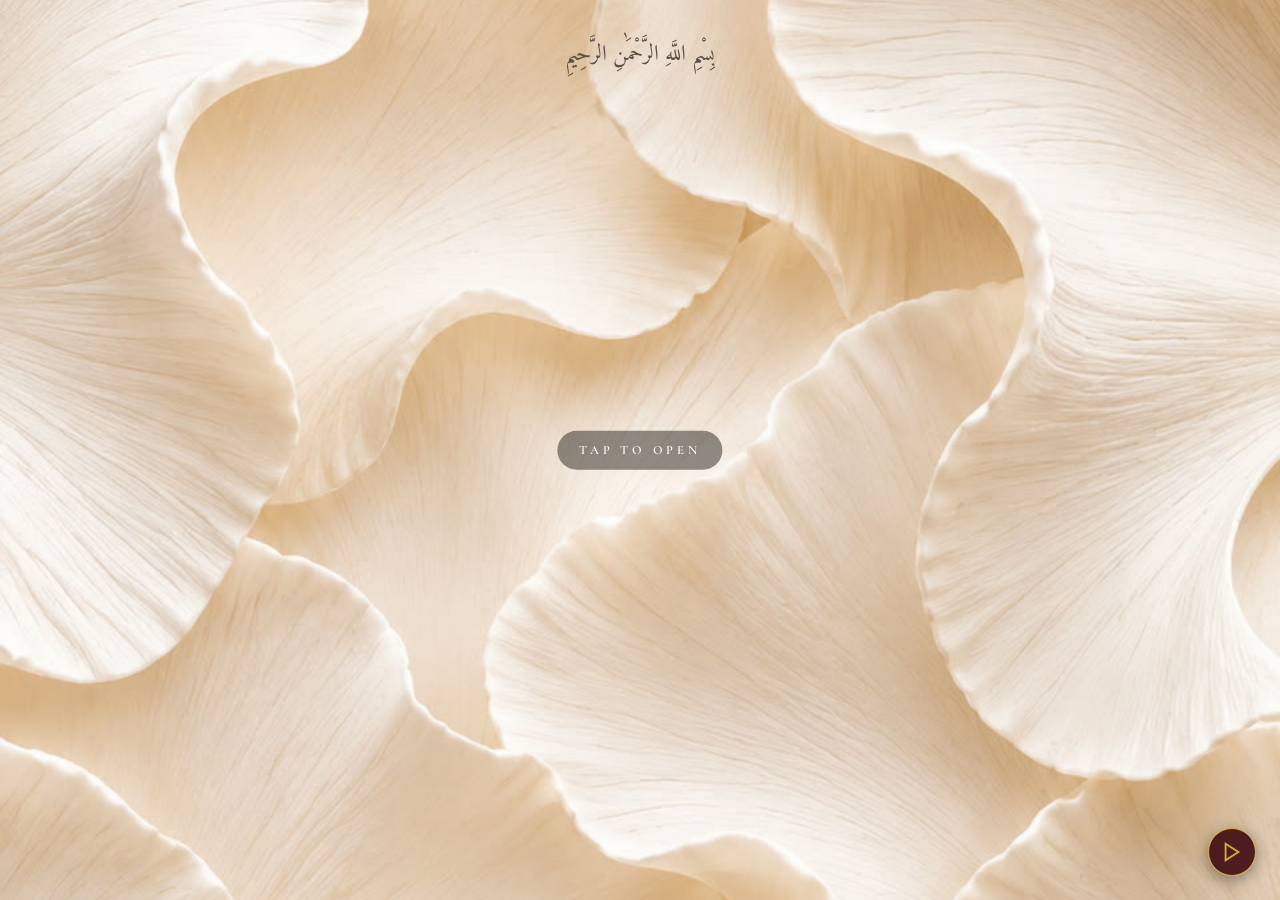
==== commit fd18dbeb: "dwedwef" ====
--- a/index.html
+++ b/index.html
@@ -79,26 +79,7 @@
       <cite>Surah Ar-Rum &middot; 30 : 21</cite>
     </blockquote>
 
-    <blockquote class="verse">
-      <p class="ar" lang="ar" dir="rtl">رَبَّنَا هَبْ لَنَا مِنْ أَزْوَاجِنَا وَذُرِّيَّاتِنَا قُرَّةَ أَعْيُنٍ وَاجْعَلْنَا لِلْمُتَّقِينَ إِمَامًا</p>
-      <span class="sep" aria-hidden="true"></span>
-      <p class="vtext">&ldquo;Our Lord, grant us from among our spouses and offspring comfort to our eyes, and make us an example for the righteous.&rdquo;</p>
-      <cite>Surah Al-Furqan &middot; 25 : 74</cite>
-    </blockquote>
-
-    <blockquote class="verse">
-      <p class="ar" lang="ar" dir="rtl">بَارَكَ اللَّهُ لَكَ، وَبَارَكَ عَلَيْكَ، وَجَمَعَ بَيْنَكُمَا فِي خَيْرٍ</p>
-      <span class="sep" aria-hidden="true"></span>
-      <p class="vtext">&ldquo;May Allah bless you, and shower His blessings upon you, and join you together in goodness.&rdquo;</p>
-      <cite>Prophetic du&rsquo;a &middot; Sunan Abi Dawud</cite>
-    </blockquote>
-
-    <blockquote class="verse">
-      <p class="ar" lang="ar" dir="rtl">خَيْرُكُمْ خَيْرُكُمْ لِأَهْلِهِ</p>
-      <span class="sep" aria-hidden="true"></span>
-      <p class="vtext">&ldquo;The best of you are those who are best to their families.&rdquo;</p>
-      <cite>Prophet Muhammad &#65018; &middot; Sunan at-Tirmidhi</cite>
-    </blockquote>
+     
   </section>
 
   <section class="dark info">
@@ -121,31 +102,62 @@
 
   <section class="dark">
     <h2 class="script left">Our Families</h2>
-    <div class="card">
+    <div class="card fam-card">
       <h3 class="script">Sharaf Ali P.A</h3>
       <hr>
-      <p>S/o Kuttiali Master P.A<br>&amp; Shareefa K.T</p>
-      <p><strong>Brothers</strong>Muhammed Shamseer<br>Safvan Ali</p>
-      <p><strong>Sisters</strong>Fathima Shabna<br>Shabeeba Sharaf</p>
-      <p><strong>Brothers &amp; Sisters-in-law</strong>Anwer · Ubaidullah<br>Dilshad Beegum · Roula</p>
-      <p class="address">
+      <div class="fam-cols">
+        <div class="fam-col">
+          <strong class="col-title">Parents</strong>
+          <p class="fam-names">Kuttiali Master P.A<br>Shareefa K.T</p>
+        </div>
+        <div class="fam-col">
+          <strong class="col-title">Siblings</strong>
+          <div class="sib-group">
+            <span class="sib-tag">Brothers</span>
+            <p class="fam-names">Muhammed Shamseer<br>Safvan Ali</p>
+          </div>
+          <div class="sib-group">
+            <span class="sib-tag">Sisters</span>
+            <p class="fam-names">Fathima Shabna<br>Shabeeba Sharaf</p>
+          </div>
+          <div class="sib-group">
+            <span class="sib-tag">Brothers &amp; Sisters-in-law</span>
+            <p class="fam-names">Anwer · Ubaidullah<br>Dilshad Beegum · Roula</p>
+          </div>
+        </div>
+      </div>
+      <div class="address">
         <strong>Address</strong>
         Shabna Manzil (H), Karippur<br>
         Kumminiparamba (P.O), Kondotty (Via)<br>
         Malappuram
-      </p>
-    </div>
-    <div class="card">
+      </div>
+    </div>
+    <div class="card fam-card">
       <h3 class="script">Aysha Faizal</h3>
       <hr>
-      <p>D/o Faizal P.P<br>&amp; Sumayya K.P</p>
-      <p><strong>Brother</strong>Mohammed Zunoon Faizal</p>
-      <p><strong>Sister-in-law</strong>Rismi Kabir</p>
-      <p class="address">
+      <div class="fam-cols">
+        <div class="fam-col">
+          <strong class="col-title">Parents</strong>
+          <p class="fam-names">Faizal P.P<br>Sumayya K.P</p>
+        </div>
+        <div class="fam-col">
+          <strong class="col-title">Siblings</strong>
+          <div class="sib-group">
+            <span class="sib-tag">Brother</span>
+            <p class="fam-names">Mohammed Zunoon Faizal</p>
+          </div>
+          <div class="sib-group">
+            <span class="sib-tag">Sister-in-law</span>
+            <p class="fam-names">Rismi Kabir</p>
+          </div>
+        </div>
+      </div>
+      <div class="address">
         <strong>Address</strong>
         Haans (H), Arakkinar<br>
         Calicut
-      </p>
+      </div>
     </div>
   </section>
 
--- a/style.css
+++ b/style.css
@@ -1,11 +1,11 @@
 :root{--burgundy:#3d0a11;--burgundy-dark:#2a050b;--burgundy-light:#5e1320;--champagne:#f5ebd9;--ivory:#faf5ee;--gold:#d4af37;--gold-dark:#9b772e;--gold-light:#f7e099;--cream:#faf5ee;--brown:var(--burgundy);--beige:var(--champagne)}
 *{box-sizing:border-box;margin:0;padding:0}
 html{scroll-behavior:smooth}
-body{background:var(--burgundy);color:var(--ivory);font:400 20px/1.7 'Cormorant Garamond',serif;text-align:center;padding:env(safe-area-inset-top) 0 env(safe-area-inset-bottom)}
+body{background:var(--burgundy);color:var(--ivory);font:400 21px/1.7 'Cormorant Garamond',serif;text-align:center;padding:env(safe-area-inset-top) 0 env(safe-area-inset-bottom)}
 body.locked{overflow:hidden}
 .script{font-family:'Playfair Display',serif;font-style:italic;font-weight:400;line-height:1.2}
 .caps,.small,.label,.btn{font-family:'Cinzel',serif;letter-spacing:.2em;text-transform:uppercase}
-.small{font-size:.8rem;color:var(--champagne)}.label{font-size:.8rem;color:var(--gold);margin-top:1.4rem}
+.small{font-size:.88rem;color:var(--champagne)}.label{font-size:.88rem;color:var(--gold);margin-top:1.4rem}
 .it{font-style:italic;color:var(--champagne)}.gold{color:var(--gold);letter-spacing:.1em}
 section,footer{padding:4.5rem 1.2rem}
 .dark{background:var(--burgundy);color:var(--ivory)}
@@ -25,9 +25,9 @@
 .paper h2{margin-top:3rem;color:var(--burgundy)}
 .count{display:flex;justify-content:center;align-items:center;gap:.5rem;flex-wrap:wrap}
 .count div{min-width:clamp(60px,18vw,82px);padding:.75rem .45rem;background:var(--champagne);border:1px solid rgba(212,175,55,.5);border-radius:12px;box-shadow:0 4px 12px rgba(0,0,0,.08)}.count b{display:block;font:600 2rem/1.1 'Cormorant Garamond',serif;font-variant-numeric:lining-nums;color:var(--burgundy)}
-.count span{display:block;margin-top:.25rem;font:.6rem 'Cinzel',serif;letter-spacing:.12em;text-transform:uppercase;color:var(--burgundy-light)}.count i{font-style:normal;color:var(--gold);font-size:1.4rem}
+.count span{display:block;margin-top:.25rem;font:.68rem 'Cinzel',serif;letter-spacing:.12em;text-transform:uppercase;color:var(--burgundy-light)}.count i{font-style:normal;color:var(--gold);font-size:1.4rem}
 .info p{color:var(--champagne)}.time{font-size:1.6rem}
-.date{display:flex;justify-content:center;align-items:center;gap:1.1rem;margin-top:1.4rem;font:.95rem/1.7 'Cinzel',serif;letter-spacing:.1em}
+.date{display:flex;justify-content:center;align-items:center;gap:1.1rem;margin-top:1.4rem;font:1.02rem/1.7 'Cinzel',serif;letter-spacing:.1em}
 .date div:first-child{text-align:right}.date div:last-child{text-align:left;border-left:1px solid var(--gold);padding-left:1.1rem}
 .date strong{font:400 4rem/1 'Playfair Display',serif;font-style:italic;color:var(--gold)}
 .cal{background:var(--ivory);color:var(--burgundy);border:1px solid rgba(212,175,55,.3);border-radius:18px;max-width:525px;margin:2.5rem auto 1.5rem;padding:1.6rem 1.4rem}
@@ -37,7 +37,7 @@
 .grid .on{position:relative;color:var(--ivory);font-weight:600}
 .grid .on::before{content:"♥";position:absolute;inset:0;z-index:0;font-size:2.6rem;line-height:1;color:var(--burgundy);transform:translateY(-.55rem)}
 .grid .on span{position:relative;z-index:1}
-.btn{display:inline-block;padding:.9rem 2rem;font-size:.85rem;border-radius:12px;cursor:pointer;text-decoration:none;border:0;transition:background .3s,color .3s,box-shadow .3s}
+.btn{display:inline-block;padding:.9rem 2rem;font-size:.92rem;border-radius:12px;cursor:pointer;text-decoration:none;border:0;transition:background .3s,color .3s,box-shadow .3s}
 .light{background:var(--champagne);color:var(--burgundy);border:1px solid var(--gold);box-shadow:0 6px 16px rgba(0,0,0,.25)}.light:hover{background:var(--gold);color:var(--burgundy-dark)}
 .outline{border:1px solid var(--gold);color:var(--gold);border-radius:0;margin-top:1.4rem}.outline:hover{background:var(--gold);color:var(--burgundy)}
 .solid{background:var(--burgundy);color:var(--gold);border:1px solid var(--gold);border-radius:30px;float:right}.solid:hover{background:var(--gold);color:var(--burgundy)}
@@ -51,15 +51,34 @@
 .verse:last-child{margin-bottom:0}
 .verse .ar{font:400 1.5rem/2 'Amiri',serif;color:var(--burgundy);direction:rtl;text-align:center}
 .verse .sep{display:block;width:70px;height:1px;background:linear-gradient(90deg,transparent,var(--gold-dark),transparent);margin:1.1rem auto}
-.verse .vtext{font-style:italic;font-size:1.12rem;line-height:1.6;color:var(--burgundy)}
-.verse cite{display:block;margin-top:1rem;font:.7rem 'Cinzel',serif;letter-spacing:.18em;text-transform:uppercase;color:var(--gold-dark);font-style:normal}
+.verse .vtext{font-style:italic;font-size:1.18rem;line-height:1.6;color:var(--burgundy)}
+.verse cite{display:block;margin-top:1rem;font:.76rem 'Cinzel',serif;letter-spacing:.18em;text-transform:uppercase;color:var(--gold-dark);font-style:normal}
 .card{background:var(--champagne);color:var(--burgundy);border:1px solid rgba(212,175,55,.35);border-radius:28px;max-width:600px;margin:0 auto 2rem;padding:2.4rem 1.6rem;box-shadow:0 14px 34px rgba(0,0,0,.35)}
 .card h3.script{font-size:2rem;color:var(--burgundy)}.card hr{border:0;border-top:1px solid var(--gold);width:60px;margin:.8rem auto 1.2rem}
 .card p{font-style:italic;margin-bottom:1rem;line-height:1.55}
 .card strong{display:block;font-family:'Cinzel',serif;font-size:0.75rem;letter-spacing:0.12em;text-transform:uppercase;color:var(--burgundy-light);font-style:normal;margin-bottom:0.25rem;font-weight:600;opacity:0.9}
 .card .address{margin-top:1.2rem;line-height:1.6}
+
+/* family section - small portrait cards stacked within parent card */
+.fam-card{max-width:440px;padding:1.6rem 1.2rem 1.3rem;border-radius:24px;margin:0 auto 1.6rem}
+.fam-card h3.script{font-size:1.75rem;margin-bottom:.1rem}
+.fam-card hr{width:46px;margin:.4rem auto .9rem;border-top:1px solid var(--gold)}
+.fam-cols,.fam-stack{display:flex;flex-direction:column;gap:.85rem;align-items:center;width:100%}
+.fam-col,.fam-subcard{width:100%;max-width:380px;background:rgba(255,255,255,.58);border:1px solid rgba(212,175,55,.32);border-radius:14px;padding:.85rem 1.1rem;box-shadow:0 3px 10px rgba(0,0,0,.04);text-align:center}
+.col-title{display:inline-block;font:600 .78rem 'Cinzel',serif;letter-spacing:.14em;text-transform:uppercase;color:var(--gold-dark);border-bottom:1px solid rgba(212,175,55,.35);padding-bottom:.2rem;margin-bottom:.45rem}
+.fam-names{font-style:italic;font-size:1rem;line-height:1.45;margin:0 0 .25rem;color:var(--burgundy)}
+.sib-group{margin-bottom:.35rem}
+.sib-group:last-child{margin-bottom:0}
+.sib-tag{display:block;font:600 .7rem 'Cinzel',serif;letter-spacing:.1em;text-transform:uppercase;color:var(--burgundy-light);opacity:.85;margin-top:.35rem;margin-bottom:.1rem}
+.fam-card .address{margin-top:1rem;padding-top:.7rem;border-top:1px dashed rgba(212,175,55,.38);font-size:.9rem;line-height:1.45;font-style:italic;text-align:center;color:var(--burgundy)}
+.fam-card .address strong{display:block;font:600 .74rem 'Cinzel',serif;letter-spacing:.12em;text-transform:uppercase;color:var(--gold-dark);margin-bottom:.2rem;font-style:normal}
+@media(max-width:360px){
+  .fam-card{padding:1.2rem .8rem 1rem}
+  .fam-col,.fam-subcard{padding:.7rem .75rem}
+  .fam-names{font-size:.92rem}
+}
 .swatches{display:flex;flex-wrap:wrap;justify-content:center;gap:1.4rem}
-.swatches div{font:.75rem 'Cinzel',serif;letter-spacing:.1em;text-transform:uppercase;width:105px;color:var(--burgundy)}
+.swatches div{font:.82rem 'Cinzel',serif;letter-spacing:.1em;text-transform:uppercase;width:105px;color:var(--burgundy)}
 .swatches i{display:block;width:62px;height:62px;border-radius:50%;margin:0 auto .6rem;box-shadow:inset 0 0 0 1px rgba(0,0,0,.15),0 4px 10px rgba(0,0,0,.15);border:1px solid rgba(212,175,55,.3)}
 .frame{display:inline-block;padding:8px;border:5px double var(--gold);background:var(--burgundy-dark)}.frame img{display:block;width:min(380px,74vw)}
 .venue{font-size:1.5rem;margin-top:2rem;font-weight:400;color:var(--ivory)}
@@ -67,7 +86,7 @@
 input,textarea{width:100%;font:inherit;color:var(--burgundy);background:rgba(250,245,238,.65);border:1px solid rgba(212,175,55,.6);border-radius:14px;padding:.8rem 1rem;margin-bottom:1rem;resize:vertical}
 textarea{min-height:110px}::placeholder{color:#9e7552}
 #wishes{clear:both;padding-top:1.6rem}
-.wcard{border-top:1px solid rgba(212,175,55,.4);padding:.8rem 0}.wcard b{font:600 .8rem 'Cinzel',serif;letter-spacing:.15em;text-transform:uppercase;color:var(--burgundy-light)}.wcard p{font-style:italic;margin:0;word-break:break-word}
+.wcard{border-top:1px solid rgba(212,175,55,.4);padding:.8rem 0}.wcard b{font:600 .86rem 'Cinzel',serif;letter-spacing:.15em;text-transform:uppercase;color:var(--burgundy-light)}.wcard p{font-style:italic;font-size:1.05rem;margin:0;word-break:break-word}
 .foot .script{font-size:2.6rem;margin:.4rem 0}.foot p{margin-top:.8rem}
 @keyframes glowIn{to{opacity:1}}
 @keyframes fadeUp{from{opacity:0;transform:translateY(14px)}to{opacity:1;transform:none}}
@@ -82,7 +101,7 @@
 .cv video{position:absolute;inset:0;width:100%;height:100%;object-fit:cover;object-position:center}
 .cvTop{position:absolute;top:max(40px,calc(env(safe-area-inset-top,0px) + 26px));left:0;right:0;text-align:center;z-index:2;transition:opacity .4s}
 .cvTop .bless{font:400 22px/1.4 'Amiri',serif;color:#5a5047;direction:rtl}
-.tap{position:absolute;left:50%;top:50%;transform:translate(-50%,-50%);z-index:2;font:600 11px/1 'Cormorant Garamond',serif;letter-spacing:.3em;white-space:nowrap;color:#fff;background:rgba(60,55,48,.55);padding:13px 22px;border-radius:999px;transition:opacity .4s;animation:tapPulse 2.4s ease-in-out infinite}
+.tap{position:absolute;left:50%;top:50%;transform:translate(-50%,-50%);z-index:2;font:600 12.5px/1 'Cormorant Garamond',serif;letter-spacing:.3em;white-space:nowrap;color:#fff;background:rgba(60,55,48,.55);padding:13px 22px;border-radius:999px;transition:opacity .4s;animation:tapPulse 2.4s ease-in-out infinite}
 @keyframes tapPulse{50%{opacity:.75}}
 #cover.revealing .tap,#cover.revealing .cvTop{opacity:0;animation:none}
 
@@ -94,7 +113,7 @@
 .hero .in{opacity:0;transform:translateY(8px);transition:opacity 1.6s ease,transform 1.6s ease}
 .hero.enter .in{opacity:1;transform:none}
 .hero .bless{font:400 24px/1.4 'Amiri',serif;color:var(--hgoldt);direction:rtl;margin-bottom:8px}
-.hcap{font:600 11px/1.9 'Cormorant Garamond',serif;letter-spacing:.2em;text-transform:uppercase;color:var(--hsoft);text-wrap:balance}
+.hcap{font:600 12.5px/1.9 'Cormorant Garamond',serif;letter-spacing:.2em;text-transform:uppercase;color:var(--hsoft);text-wrap:balance}
 .hero .names{font:400 min(44px,11vw)/1.15 'Pinyon Script',cursive;color:var(--hgoldt);white-space:nowrap;margin:26px 0 10px}
 .hero .names span,.hero .names em{display:block}
 .hero .names em{font:400 .6em/1.2 'Pinyon Script',cursive;margin:4px 0}
